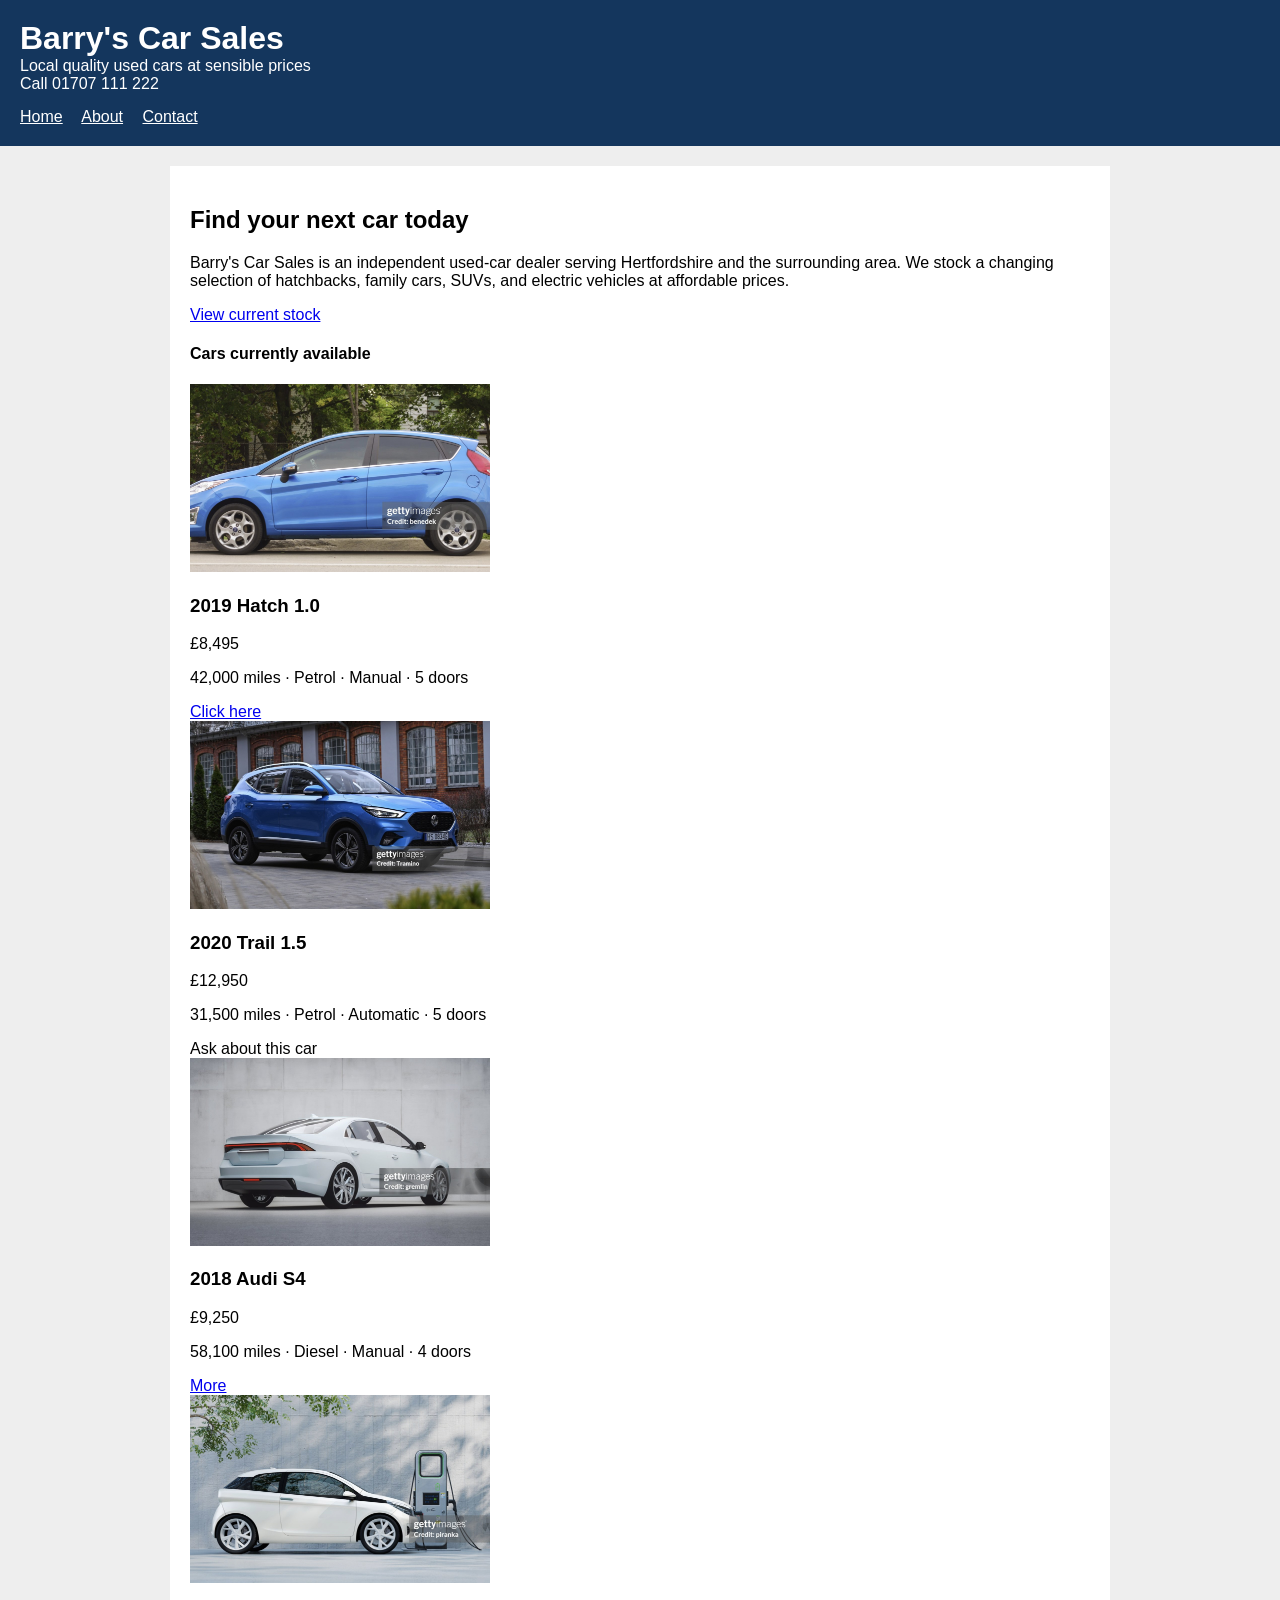
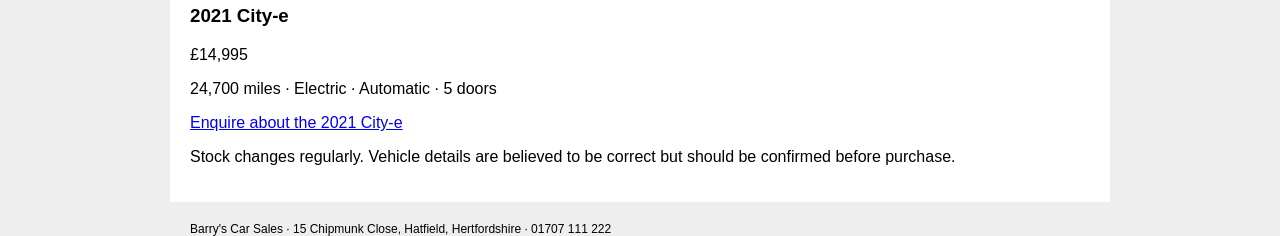
==== index.html @ 25163df6 "Initial commit: Add orignial Barry's Car Sales  files" ====
<!DOCTYPE html>
<html>
<head>
    <meta charset="utf-8">
    <title>Barry's Car Sales</title>
    <link rel="stylesheet" href="styles.css">
    <script src="script.js" defer></script>
</head>
<body>
<header>
    <div>
        <div>
            <h1>Barry's Car Sales</h1>
            <div>Local quality used cars at sensible prices</div>
        </div>
        <div>Call 01707 111 222</div>
    </div>
    <nav>
        <a href="index.html">Home</a>
        <a href="about.html">About</a>
        <a href="enquiry.html">Contact</a>
    </nav>
</header>

<main>
    <section>
        <h2>Find your next car today</h2>
        <p>Barry's Car Sales is an independent used-car dealer serving Hertfordshire and the surrounding area. We stock a changing selection of hatchbacks, family cars, SUVs, and electric vehicles at affordable prices.</p>
        <a href="#cars">View current stock</a>
    </section>

    <h4 id="cars">Cars currently available</h4>

    <div>
        <div>
            <img src="hatchback.jpg">
            <h3>2019 Hatch 1.0</h3>
            <div>£8,495</div>
            <p>42,000 miles · Petrol · Manual · 5 doors</p>
            <a href="enquiry.html">Click here</a>
        </div>

        <div>
            <img src="suv.jpg" alt="A blue SUV for sale">
            <h3>2020 Trail 1.5</h3>
            <div>£12,950</div>
            <p>31,500 miles · Petrol · Automatic · 5 doors</p>
            <div id="suv-enquiry">Ask about this car</div>
        </div>

        <div>
            <img src="saloon.jpg" alt="car">
            <h3>2018 Audi S4</h3>
            <div>£9,250</div>
            <p>58,100 miles · Diesel · Manual · 4 doors</p>
            <a href="enquiry.html">More</a>
        </div>

        <div>
            <img src="electric.jpg" alt="White electric car connected to a charging point">
            <h3>2021 City-e</h3>
            <div>£14,995</div>
            <p>24,700 miles · Electric · Automatic · 5 doors</p>
            <a href="enquiry.html">Enquire about the 2021 City-e</a>
        </div>
    </div>

    <p>Stock changes regularly. Vehicle details are believed to be correct but should be confirmed before purchase.</p>
</main>

<footer>
    Barry's Car Sales · 15 Chipmunk Close, Hatfield, Hertfordshire · 01707 111 222
</footer>
</body>
</html>
---- styles.css ----
body {
    font-family: Arial;
    margin: 0;
    background: #eeeeee;
}

header {
    background: #14365d;
    color: white;
    padding: 20px;
}

h1 {
    margin: 0;
}

nav {
    margin-top: 15px;
}

nav a {
    color: white;
    margin-right: 15px;
}

main {
    width: 900px;
    margin: 20px auto;
    padding: 20px;
    background: white;
}

img {
    width: 300px;
}

table {
    border-collapse: collapse;
}

td {
    border: 1px solid black;
    padding: 5px;
}

label {
    display: block;
}

input,
select,
textarea {
    width: 400px;
    margin-bottom: 10px;
}

textarea {
    height: 100px;
}

button {
    background: #14365d;
    color: white;
    padding: 5px;
}

footer {
    width: 900px;
    margin: auto;
    font-size: 12px;
}
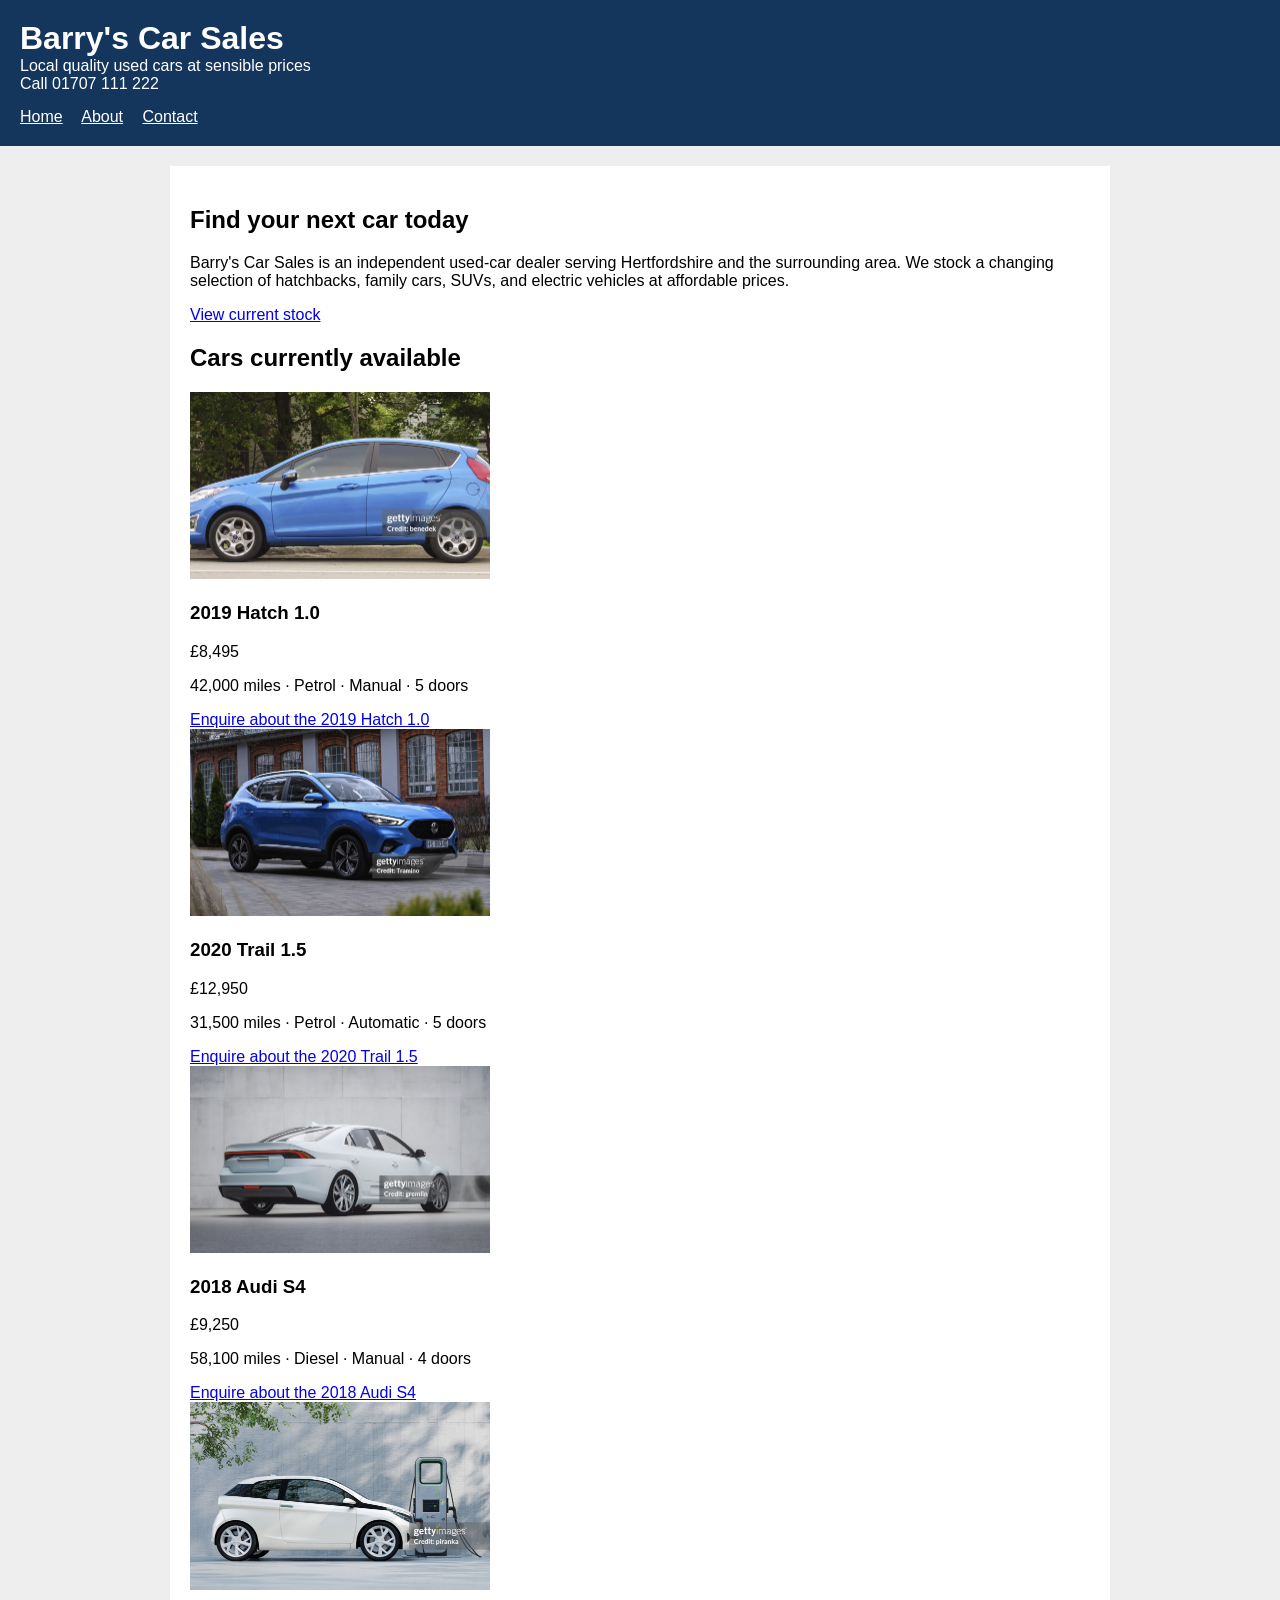
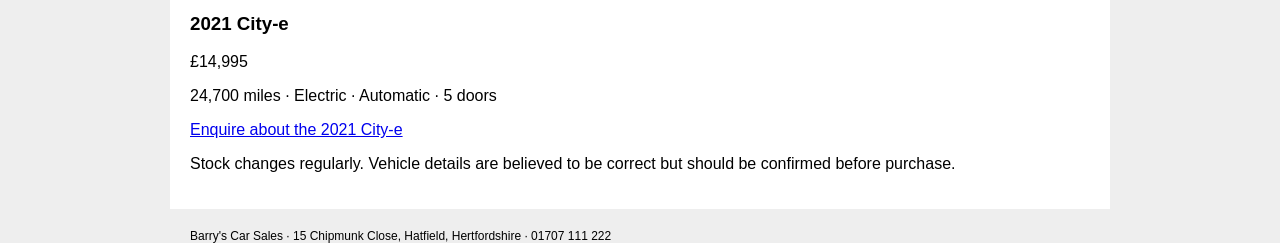
==== commit 24b1b3b9: "index accessibility error solved" ====
--- a/index.html
+++ b/index.html
@@ -1,5 +1,5 @@
 <!DOCTYPE html>
-<html>
+<html lang="en">
 <head>
     <meta charset="utf-8">
     <title>Barry's Car Sales</title>
@@ -29,15 +29,15 @@
         <a href="#cars">View current stock</a>
     </section>
 
-    <h4 id="cars">Cars currently available</h4>
+    <h2 id="cars">Cars currently available</h2>
 
     <div>
         <div>
-            <img src="hatchback.jpg">
+            <img src="hatchback.jpg" alt="A blue HATCH car for sale">
             <h3>2019 Hatch 1.0</h3>
             <div>£8,495</div>
             <p>42,000 miles · Petrol · Manual · 5 doors</p>
-            <a href="enquiry.html">Click here</a>
+            <a href="enquiry.html?car=hatch-1-0">Enquire about the 2019 Hatch 1.0</a>
         </div>
 
         <div>
@@ -45,15 +45,15 @@
             <h3>2020 Trail 1.5</h3>
             <div>£12,950</div>
             <p>31,500 miles · Petrol · Automatic · 5 doors</p>
-            <div id="suv-enquiry">Ask about this car</div>
+            <a href="enquiry.html?car=trail-1-5">Enquire about the 2020 Trail 1.5</a>
         </div>
 
         <div>
-            <img src="saloon.jpg" alt="car">
+            <img src="saloon.jpg" alt="A silver sedan for sale">
             <h3>2018 Audi S4</h3>
             <div>£9,250</div>
             <p>58,100 miles · Diesel · Manual · 4 doors</p>
-            <a href="enquiry.html">More</a>
+            <a href="enquiry.html?car=audi-s4">Enquire about the 2018 Audi S4</a>
         </div>
 
         <div>
@@ -61,7 +61,7 @@
             <h3>2021 City-e</h3>
             <div>£14,995</div>
             <p>24,700 miles · Electric · Automatic · 5 doors</p>
-            <a href="enquiry.html">Enquire about the 2021 City-e</a>
+            <a href="enquiry.html?car=city-e">Enquire about the 2021 City-e</a>
         </div>
     </div>
 
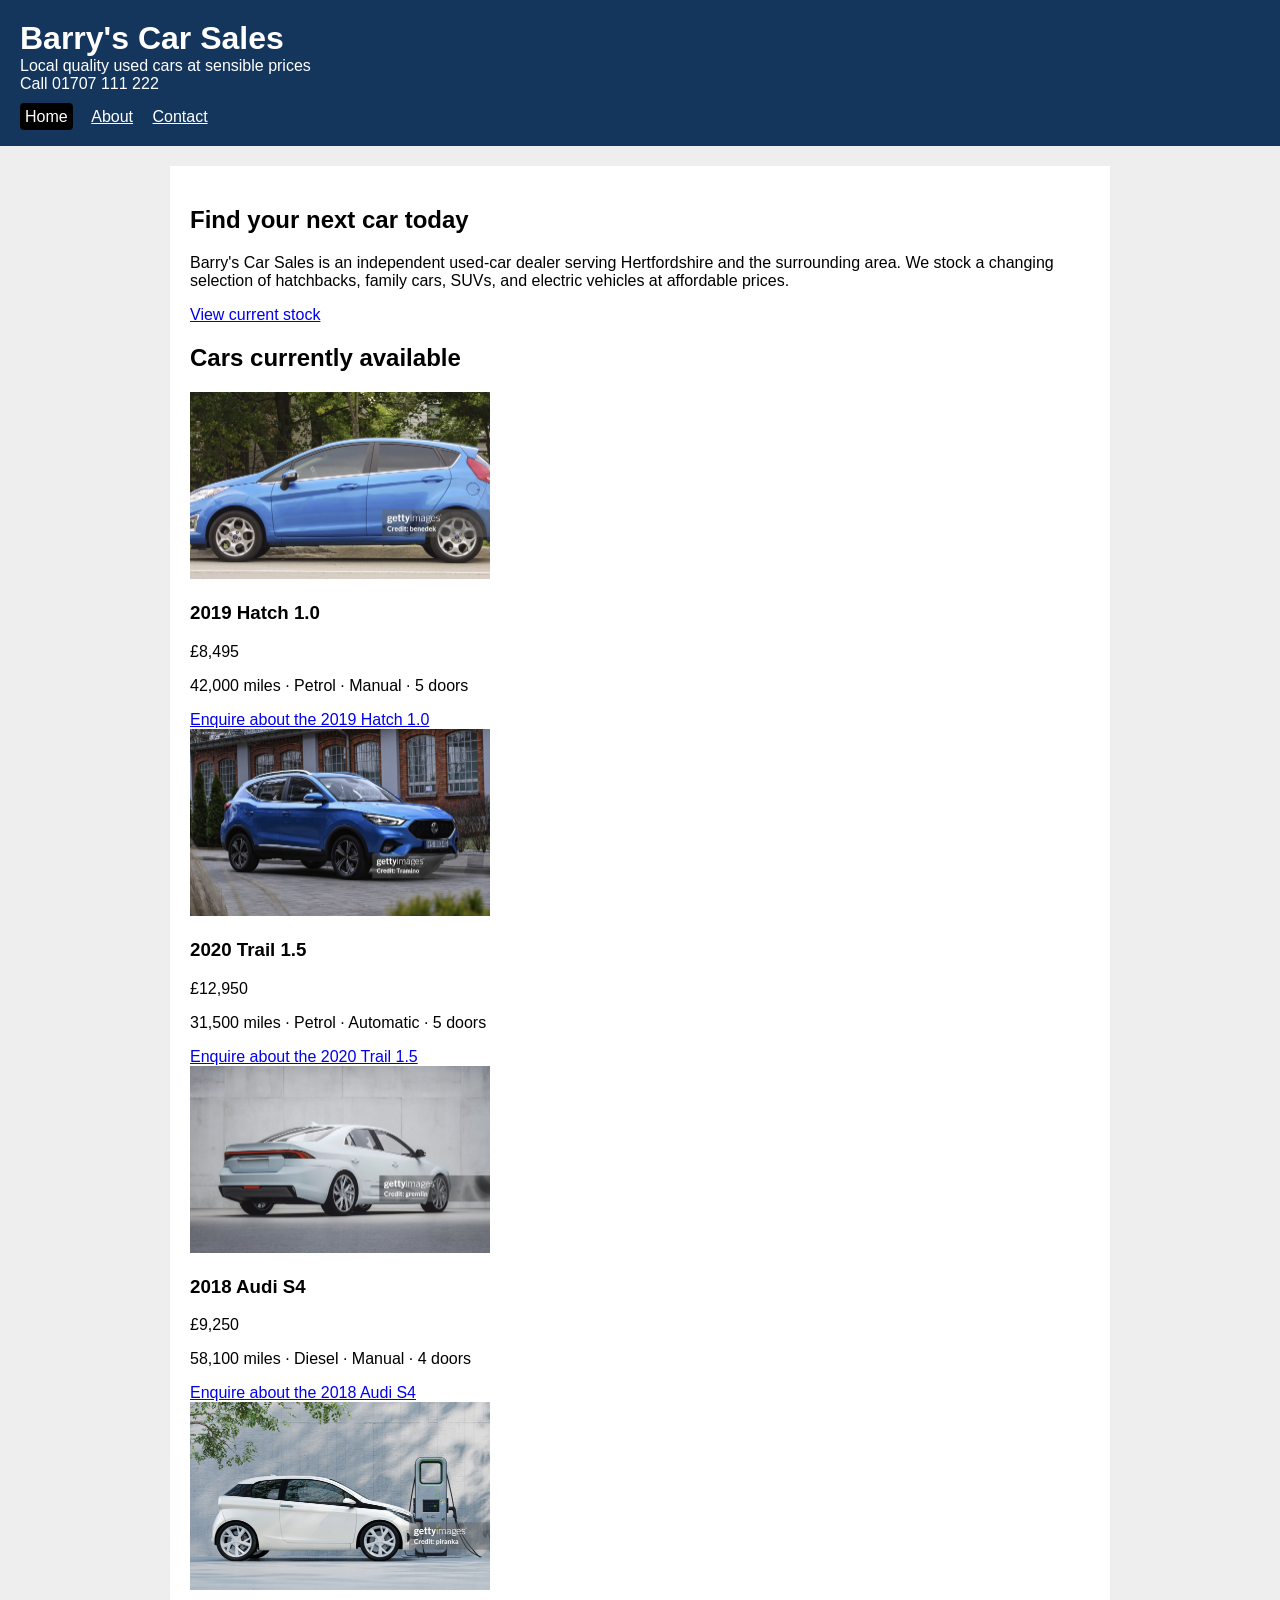
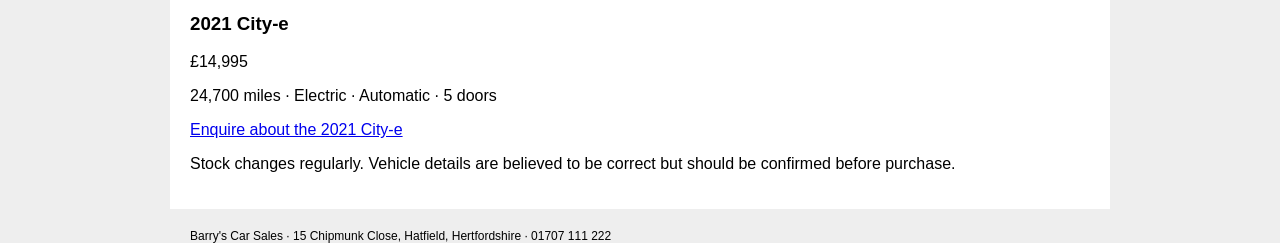
==== commit a9e30fdd: "highlighted navigations  buttons" ====
--- a/index.html
+++ b/index.html
@@ -15,8 +15,8 @@
         </div>
         <div>Call 01707 111 222</div>
     </div>
-    <nav>
-        <a href="index.html">Home</a>
+    <nav aria-label="primary navigation">
+        <a href="index.html" class="active" aria-current="page">Home</a>
         <a href="about.html">About</a>
         <a href="enquiry.html">Contact</a>
     </nav>
--- a/styles.css
+++ b/styles.css
@@ -22,7 +22,13 @@
     color: white;
     margin-right: 15px;
 }
-
+nav a.active {
+    background-color:black;
+    color:white;
+    padding: 5px;
+    border-radius: 4px;
+    text-decoration: none;
+}
 main {
     width: 900px;
     margin: 20px auto;
